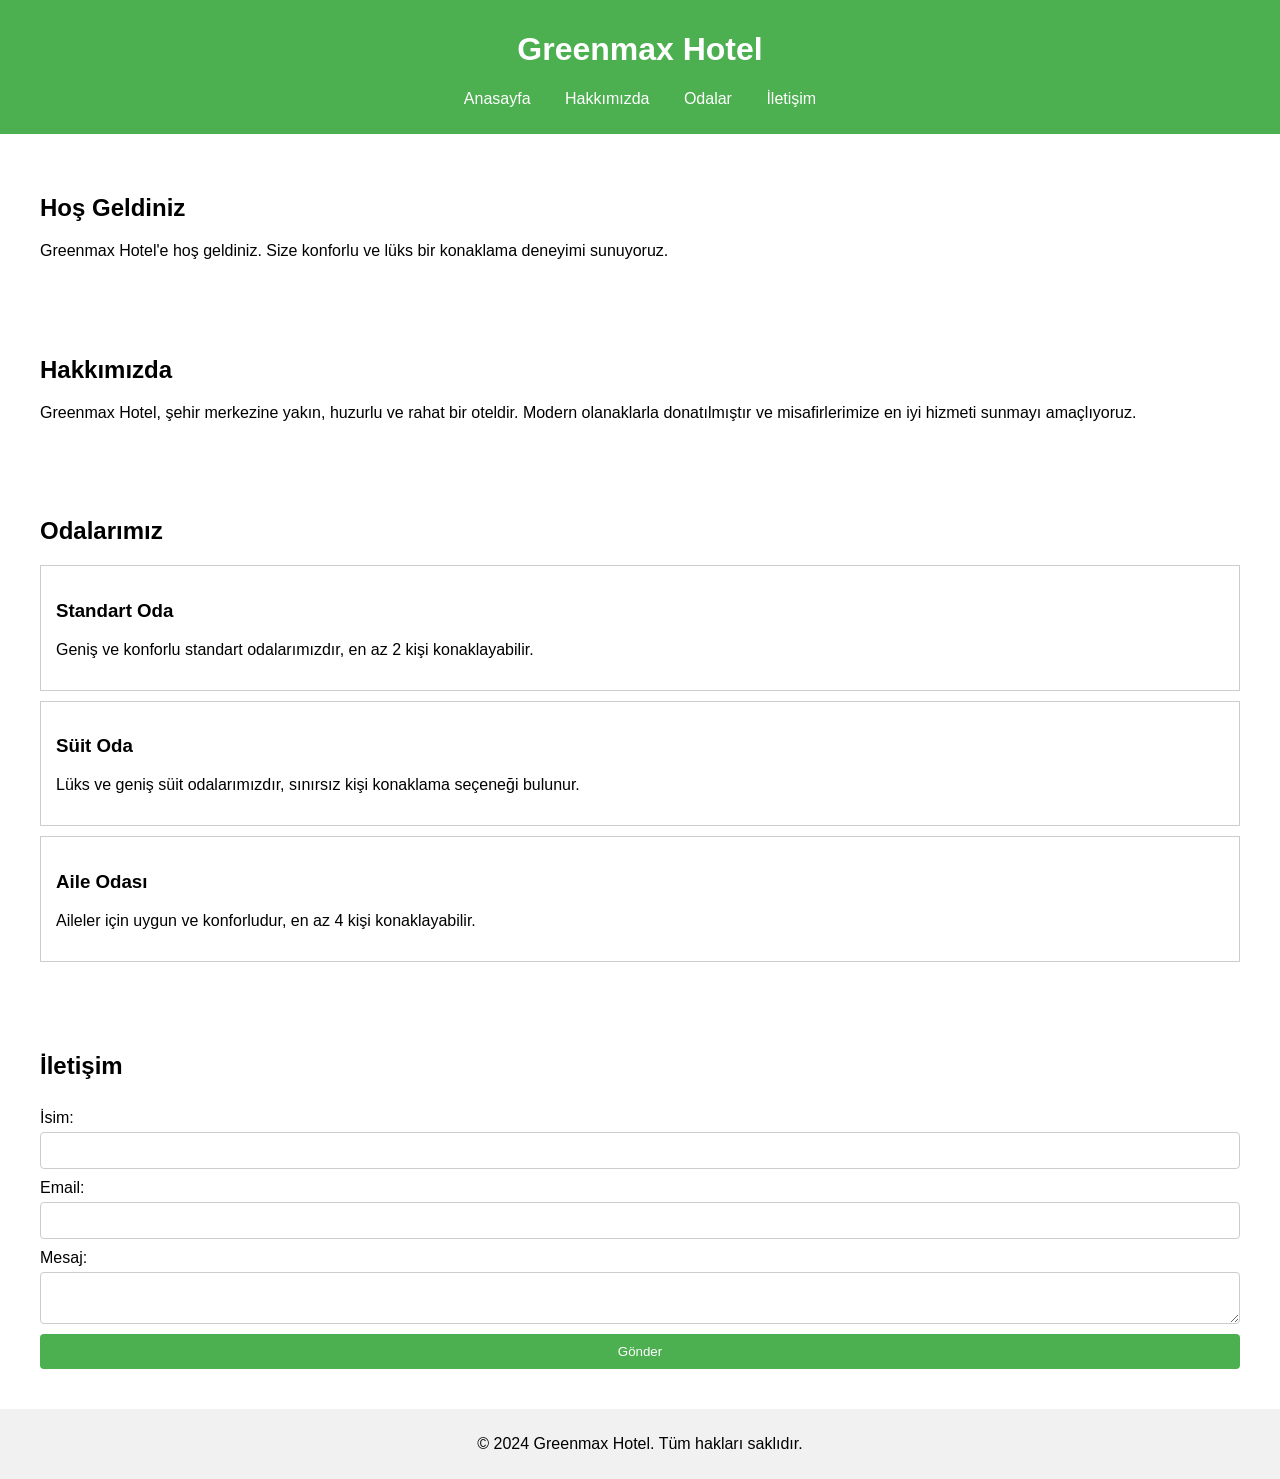
==== hotel.html @ b4421779 "Update hotel.html" ====
<!DOCTYPE html>
<html lang="tr">
<head>
    <meta charset="UTF-8">
    <meta name="viewport" content="width=device-width, initial-scale=1.0">
    <title>Greenmax Hotel</title>
    <link rel="stylesheet" href="hotel.css">
</head>
<body>
    <header>
        <h1>Greenmax Hotel</h1>
        <nav>
            <ul>
                <li><a href="#home">Anasayfa</a></li>
                <li><a href="#about">Hakkımızda</a></li>
                <li><a href="#rooms">Odalar</a></li>
                <li><a href="#contact">İletişim</a></li>
            </ul>
        </nav>
    </header>

    <section id="home">
        <h2>Hoş Geldiniz</h2>
        <p>Greenmax Hotel'e hoş geldiniz. Size konforlu ve lüks bir konaklama deneyimi sunuyoruz.</p>
    </section>

    <section id="about">
        <h2>Hakkımızda</h2>
        <p>Greenmax Hotel, şehir merkezine yakın, huzurlu ve rahat bir oteldir. Modern olanaklarla donatılmıştır ve misafirlerimize en iyi hizmeti sunmayı amaçlıyoruz.</p>
    </section>

    <section id="rooms">
        <h2>Odalarımız</h2>
        <div class="room">
            <h3>Standart Oda</h3>
            <p>Geniş ve konforlu standart odalarımızdır, en az 2 kişi konaklayabilir.</p>
        </div>
        <div class="room">
            <h3>Süit Oda</h3>
            <p>Lüks ve geniş süit odalarımızdır, sınırsız kişi konaklama seçeneği bulunur.</p>
        </div>
        <div class="room">
            <h3>Aile Odası</h3>
            <p>Aileler için uygun ve konforludur, en az 4 kişi konaklayabilir.</p>
        </div>
    </section>

    <section id="contact">
        <h2>İletişim</h2>
        <form id="contactForm">
            <label for="name">İsim:</label>
            <input type="text" id="name" name="name" required>
            <label for="email">Email:</label>
            <input type="email" id="email" name="email" required>
            <label for="message">Mesaj:</label>
            <textarea id="message" name="message" required></textarea>
            <button type="submit">Gönder</button>
        </form>
    </section>

    <footer>
        <p>&copy; 2024 Greenmax Hotel. Tüm hakları saklıdır.</p>
    </footer>

    <script src="hotel.js"></script>
</body>
</html>
---- hotel.css ----
body {
    font-family: Arial, sans-serif;
    margin: 0;
    padding: 0;
    box-sizing: border-box;
}

header {
    background-color: #4CAF50;
    color: white;
    padding: 10px 0;
    text-align: center;
}

nav ul {
    list-style-type: none;
    padding: 0;
}

nav ul li {
    display: inline;
    margin: 0 15px;
}

nav ul li a {
    color: white;
    text-decoration: none;
}

section {
    padding: 20px;
    margin: 20px;
}

.room {
    border: 1px solid #ccc;
    padding: 15px;
    margin: 10px 0;
}

form {
    display: flex;
    flex-direction: column;
}

form label {
    margin-top: 10px;
}

form input, form textarea {
    padding: 10px;
    margin-top: 5px;
    border: 1px solid #ccc;
    border-radius: 4px;
}

form button {
    margin-top: 10px;
    padding: 10px;
    background-color: #4CAF50;
    color: white;
    border: none;
    border-radius: 4px;
    cursor: pointer;
}

form button:hover {
    background-color: #45a049;
}

footer {
    background-color: #f1f1f1;
    text-align: center;
    padding: 10px 0;
    margin-top: 20px;
}
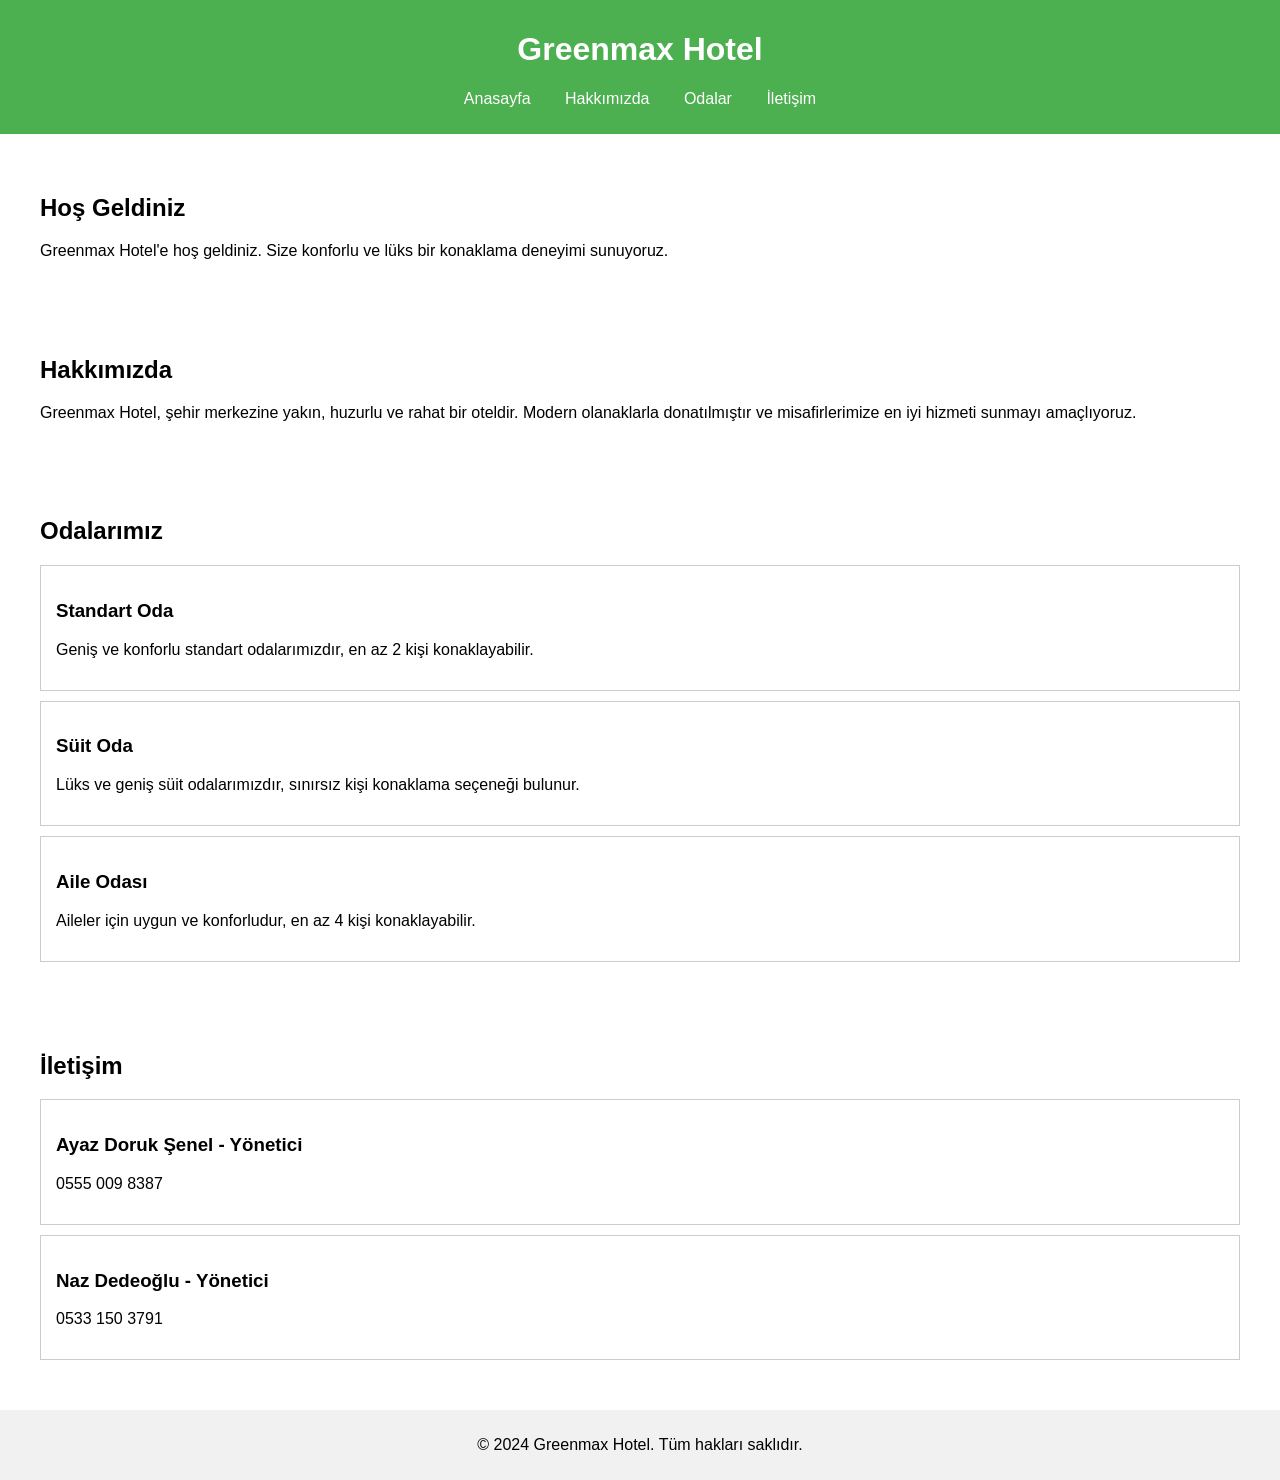
==== commit bada3853: "Update hotel.html" ====
--- a/hotel.html
+++ b/hotel.html
@@ -47,15 +47,14 @@
 
     <section id="contact">
         <h2>İletişim</h2>
-        <form id="contactForm">
-            <label for="name">İsim:</label>
-            <input type="text" id="name" name="name" required>
-            <label for="email">Email:</label>
-            <input type="email" id="email" name="email" required>
-            <label for="message">Mesaj:</label>
-            <textarea id="message" name="message" required></textarea>
-            <button type="submit">Gönder</button>
-        </form>
+        <div class="room">
+            <h3>Ayaz Doruk Şenel - Yönetici</h3>
+            <p>0555 009 8387</p>
+        </div>
+        <div class="room">
+            <h3>Naz Dedeoğlu - Yönetici</h3>
+            <p>0533 150 3791</p>
+        </div>
     </section>
 
     <footer>
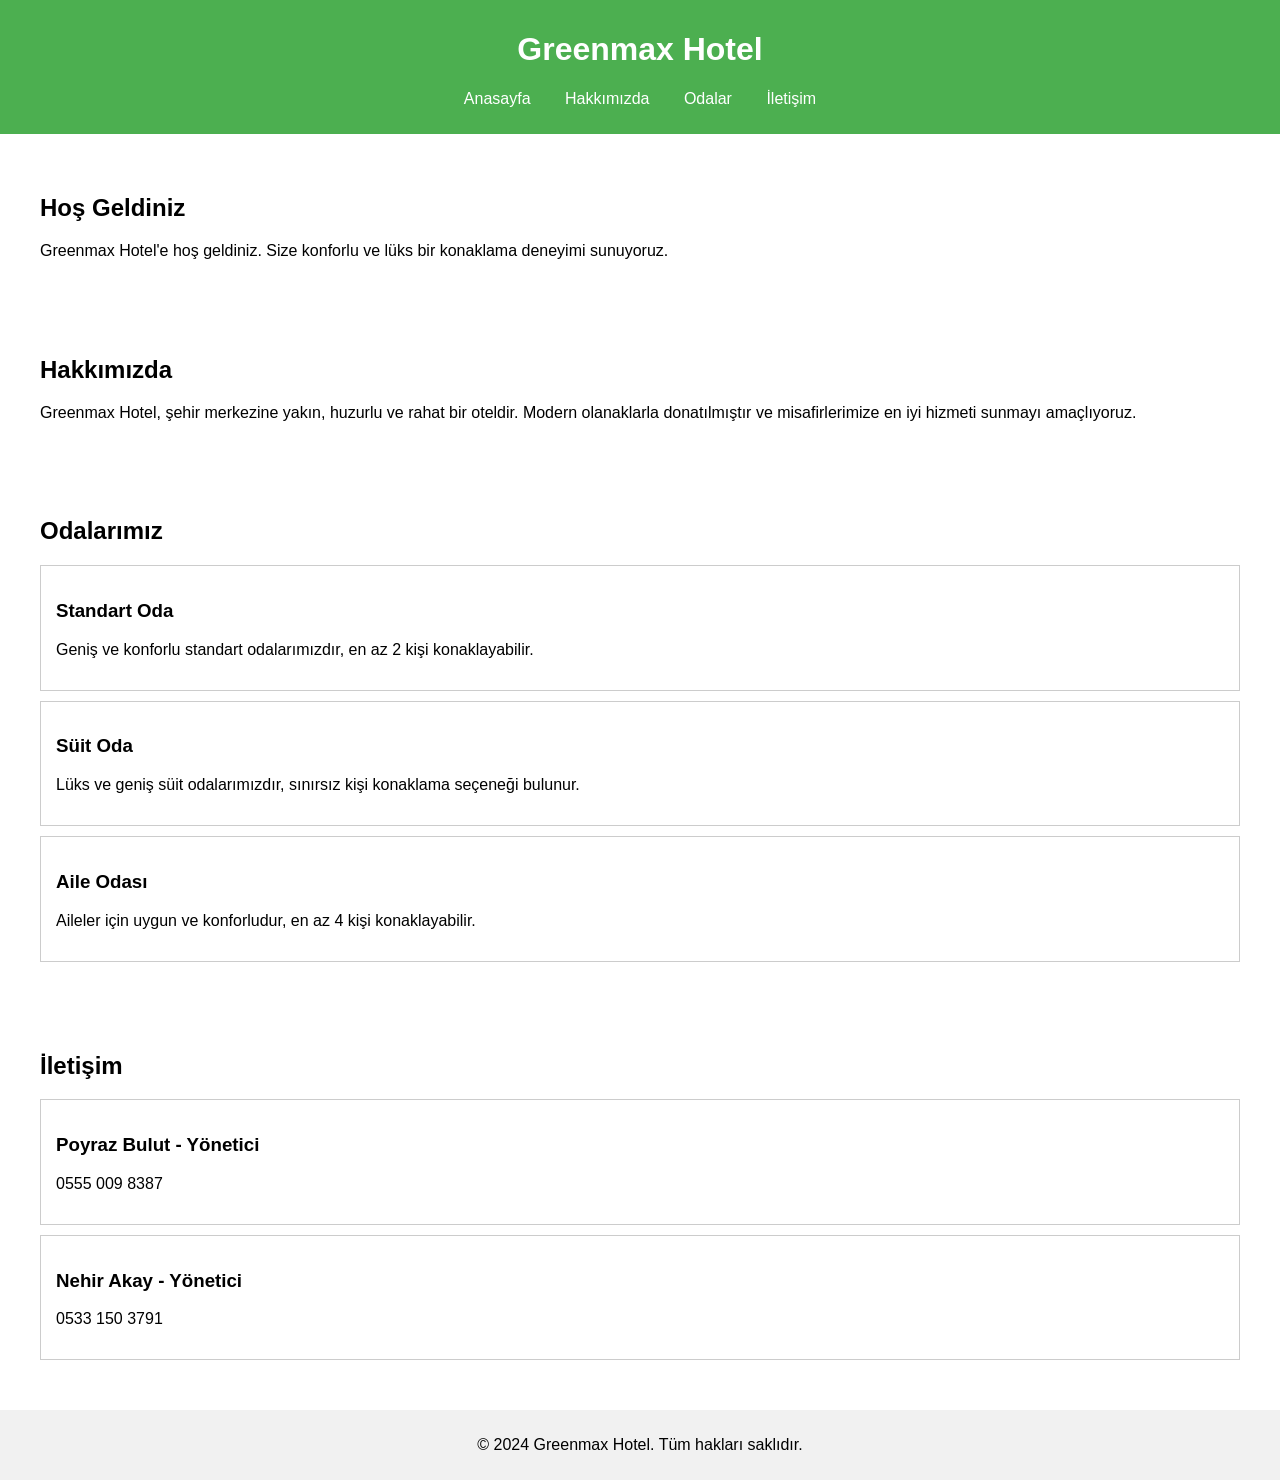
==== commit 05d9649c: "Update hotel.html" ====
--- a/hotel.html
+++ b/hotel.html
@@ -48,11 +48,11 @@
     <section id="contact">
         <h2>İletişim</h2>
         <div class="room">
-            <h3>Ayaz Doruk Şenel - Yönetici</h3>
+            <h3>Poyraz Bulut - Yönetici</h3>
             <p>0555 009 8387</p>
         </div>
         <div class="room">
-            <h3>Naz Dedeoğlu - Yönetici</h3>
+            <h3>Nehir Akay - Yönetici</h3>
             <p>0533 150 3791</p>
         </div>
     </section>
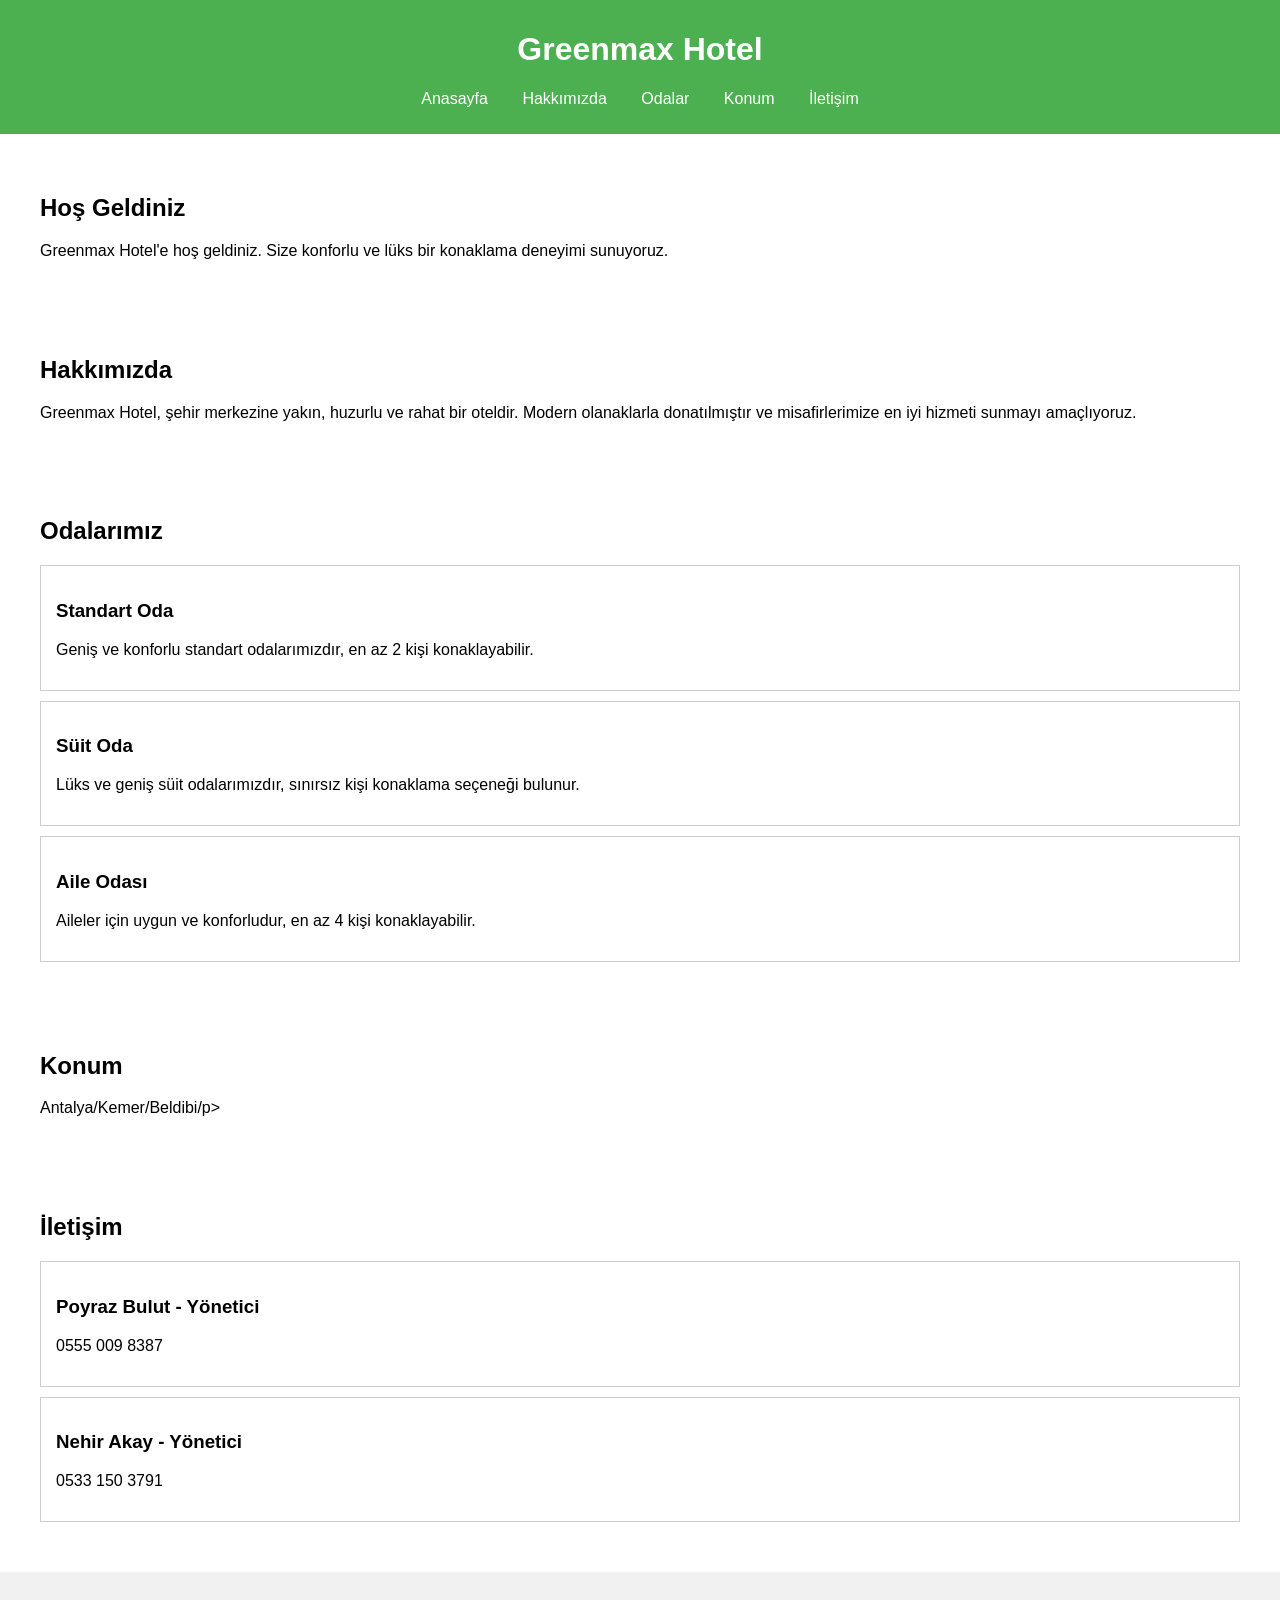
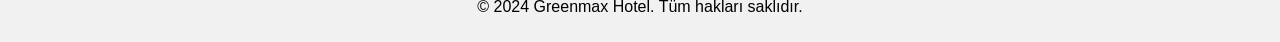
==== commit e178c724: "Update hotel.html" ====
--- a/hotel.html
+++ b/hotel.html
@@ -14,6 +14,7 @@
                 <li><a href="#home">Anasayfa</a></li>
                 <li><a href="#about">Hakkımızda</a></li>
                 <li><a href="#rooms">Odalar</a></li>
+                <li><a href="#konum">Konum</a></li>
                 <li><a href="#contact">İletişim</a></li>
             </ul>
         </nav>
@@ -44,7 +45,11 @@
             <p>Aileler için uygun ve konforludur, en az 4 kişi konaklayabilir.</p>
         </div>
     </section>
-
+    <section id="konum">
+        <h2>Konum</h2>
+        <p>Antalya/Kemer/Beldibi/p>
+        </div>
+    </section>
     <section id="contact">
         <h2>İletişim</h2>
         <div class="room">
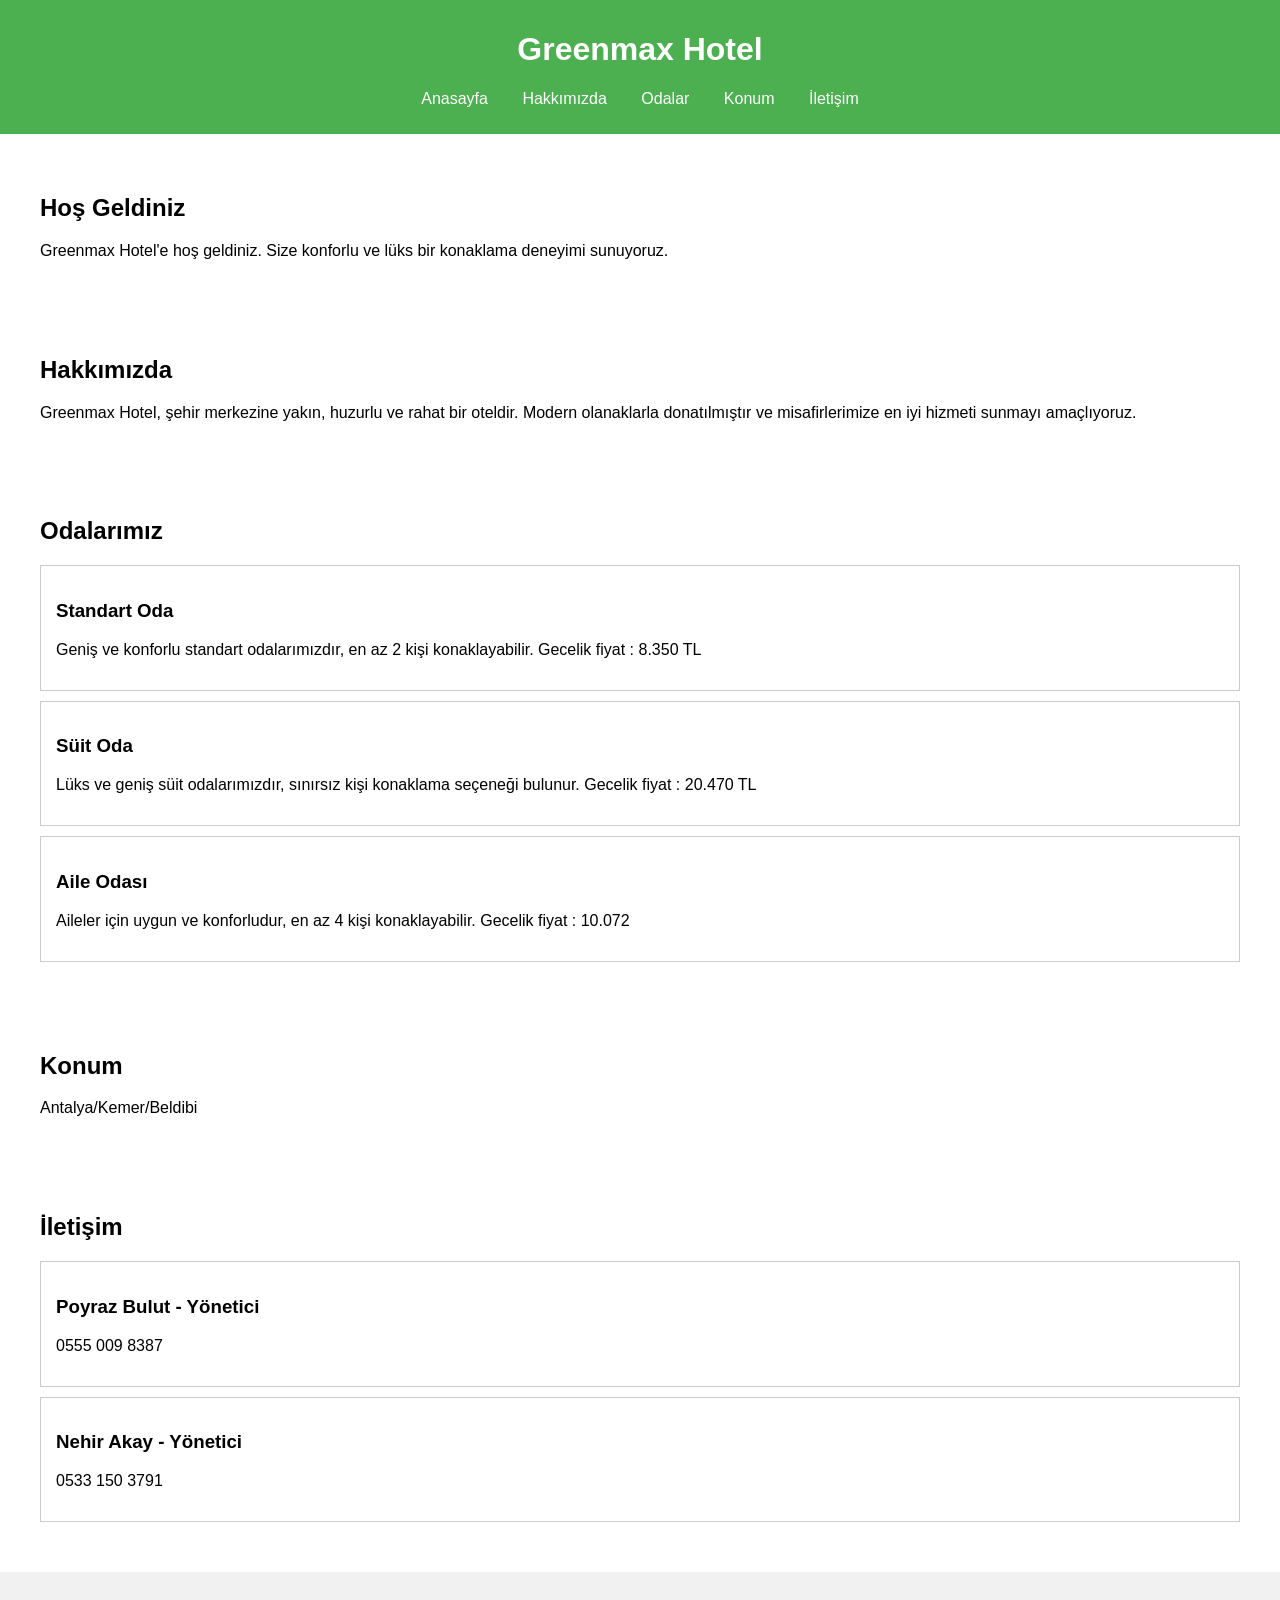
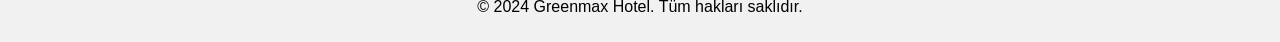
==== commit cb70f4ac: "Update hotel.html" ====
--- a/hotel.html
+++ b/hotel.html
@@ -34,20 +34,20 @@
         <h2>Odalarımız</h2>
         <div class="room">
             <h3>Standart Oda</h3>
-            <p>Geniş ve konforlu standart odalarımızdır, en az 2 kişi konaklayabilir.</p>
+            <p>Geniş ve konforlu standart odalarımızdır, en az 2 kişi konaklayabilir.     Gecelik fiyat : 8.350 TL</p>
         </div>
         <div class="room">
             <h3>Süit Oda</h3>
-            <p>Lüks ve geniş süit odalarımızdır, sınırsız kişi konaklama seçeneği bulunur.</p>
+            <p>Lüks ve geniş süit odalarımızdır, sınırsız kişi konaklama seçeneği bulunur.     Gecelik fiyat : 20.470 TL</p>
         </div>
         <div class="room">
             <h3>Aile Odası</h3>
-            <p>Aileler için uygun ve konforludur, en az 4 kişi konaklayabilir.</p>
+            <p>Aileler için uygun ve konforludur, en az 4 kişi konaklayabilir.     Gecelik fiyat : 10.072</p>
         </div>
     </section>
     <section id="konum">
         <h2>Konum</h2>
-        <p>Antalya/Kemer/Beldibi/p>
+        <p>Antalya/Kemer/Beldibi</p>
         </div>
     </section>
     <section id="contact">
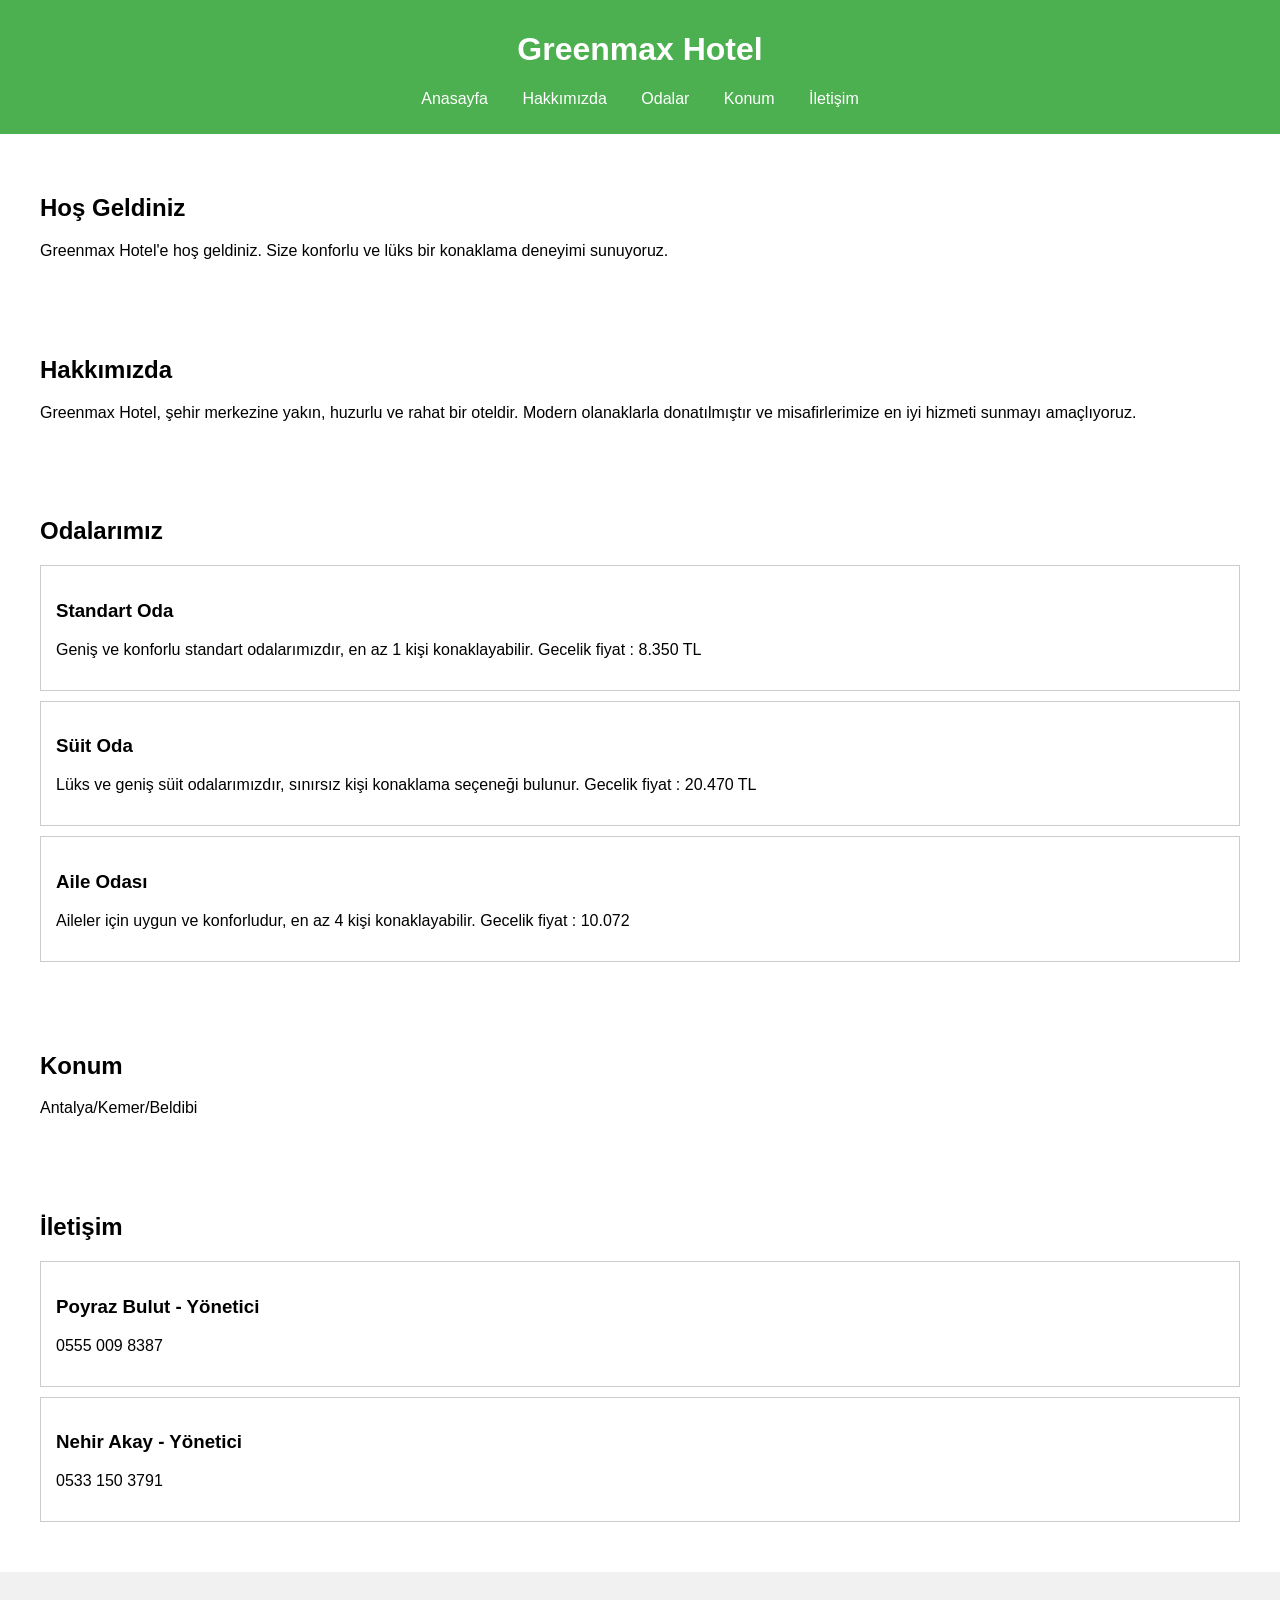
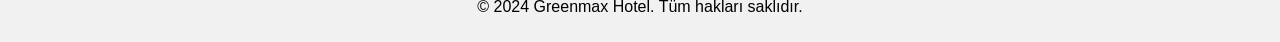
==== commit e7036c14: "Update hotel.html" ====
--- a/hotel.html
+++ b/hotel.html
@@ -34,7 +34,7 @@
         <h2>Odalarımız</h2>
         <div class="room">
             <h3>Standart Oda</h3>
-            <p>Geniş ve konforlu standart odalarımızdır, en az 2 kişi konaklayabilir.     Gecelik fiyat : 8.350 TL</p>
+            <p>Geniş ve konforlu standart odalarımızdır, en az 1 kişi konaklayabilir.     Gecelik fiyat : 8.350 TL</p>
         </div>
         <div class="room">
             <h3>Süit Oda</h3>
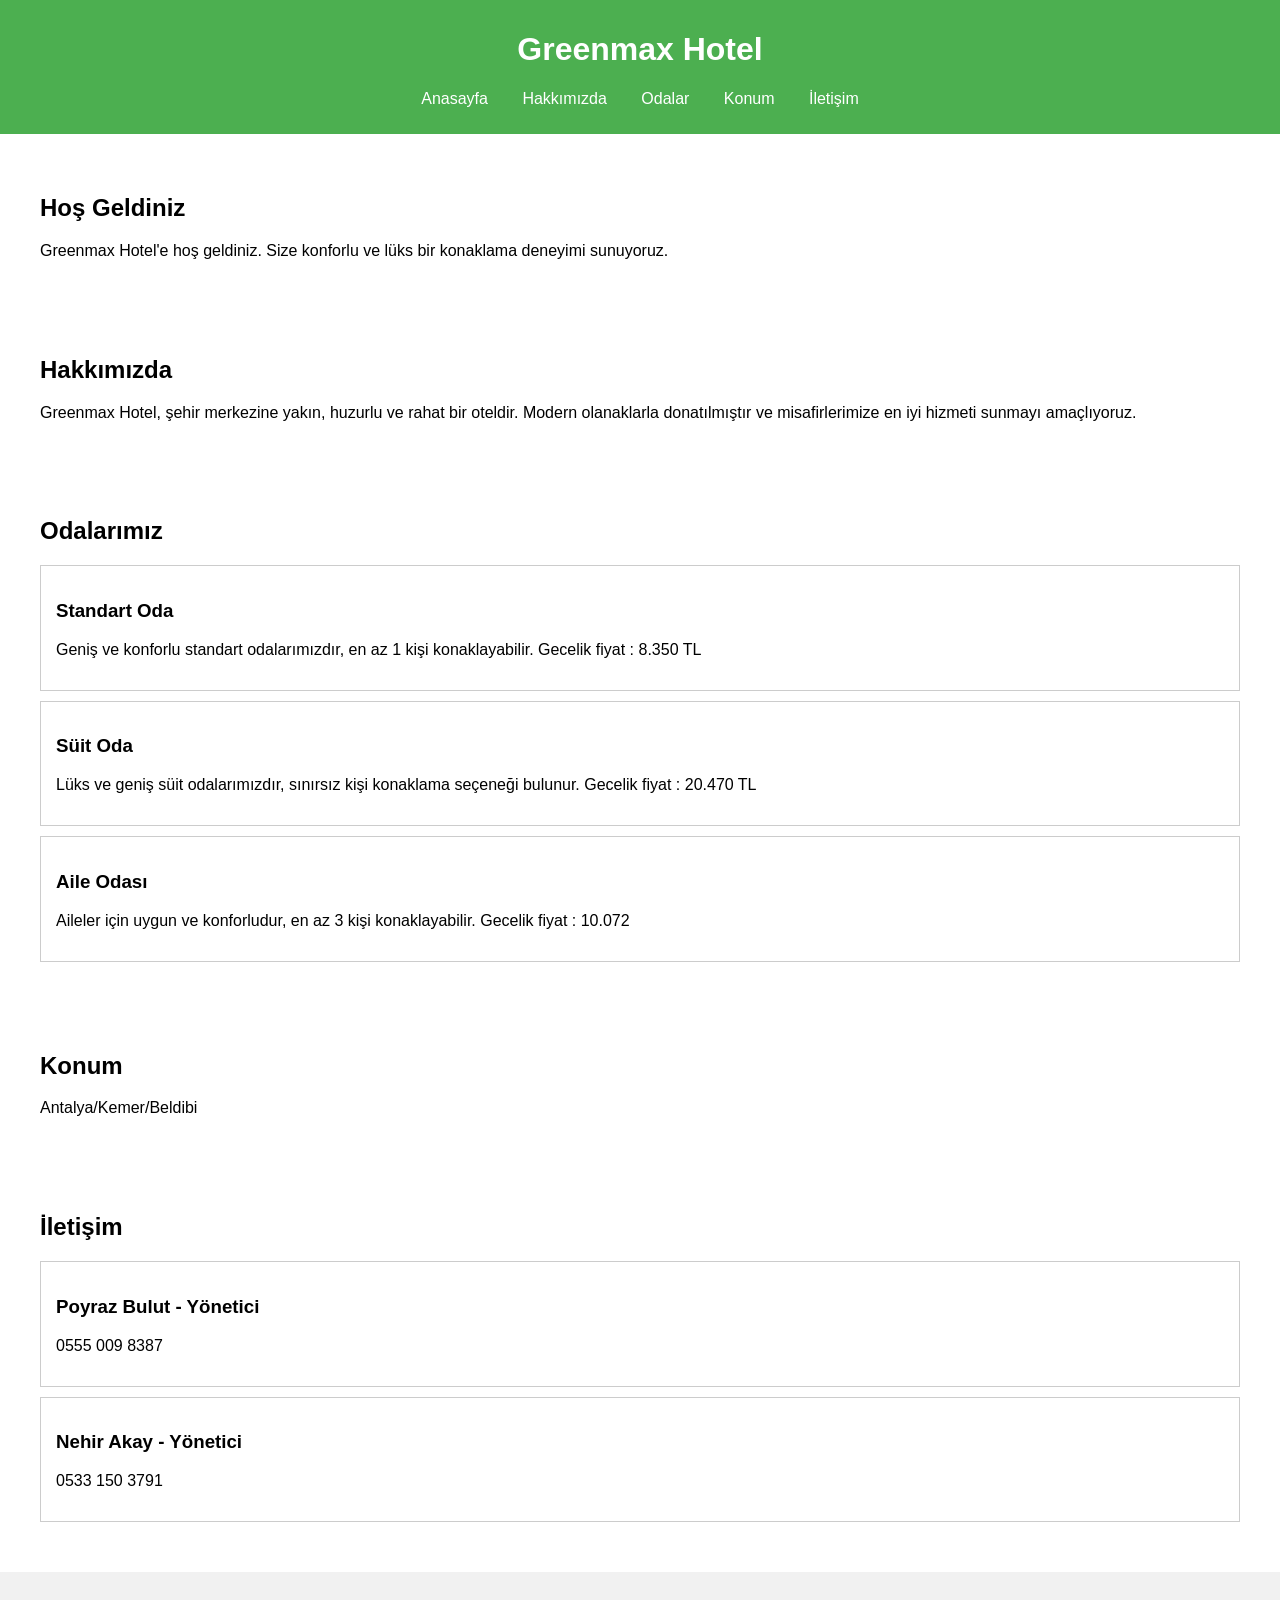
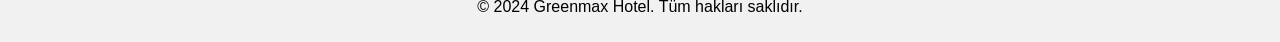
==== commit 4e323aba: "Update hotel.html" ====
--- a/hotel.html
+++ b/hotel.html
@@ -42,7 +42,7 @@
         </div>
         <div class="room">
             <h3>Aile Odası</h3>
-            <p>Aileler için uygun ve konforludur, en az 4 kişi konaklayabilir.     Gecelik fiyat : 10.072</p>
+            <p>Aileler için uygun ve konforludur, en az 3 kişi konaklayabilir.     Gecelik fiyat : 10.072</p>
         </div>
     </section>
     <section id="konum">
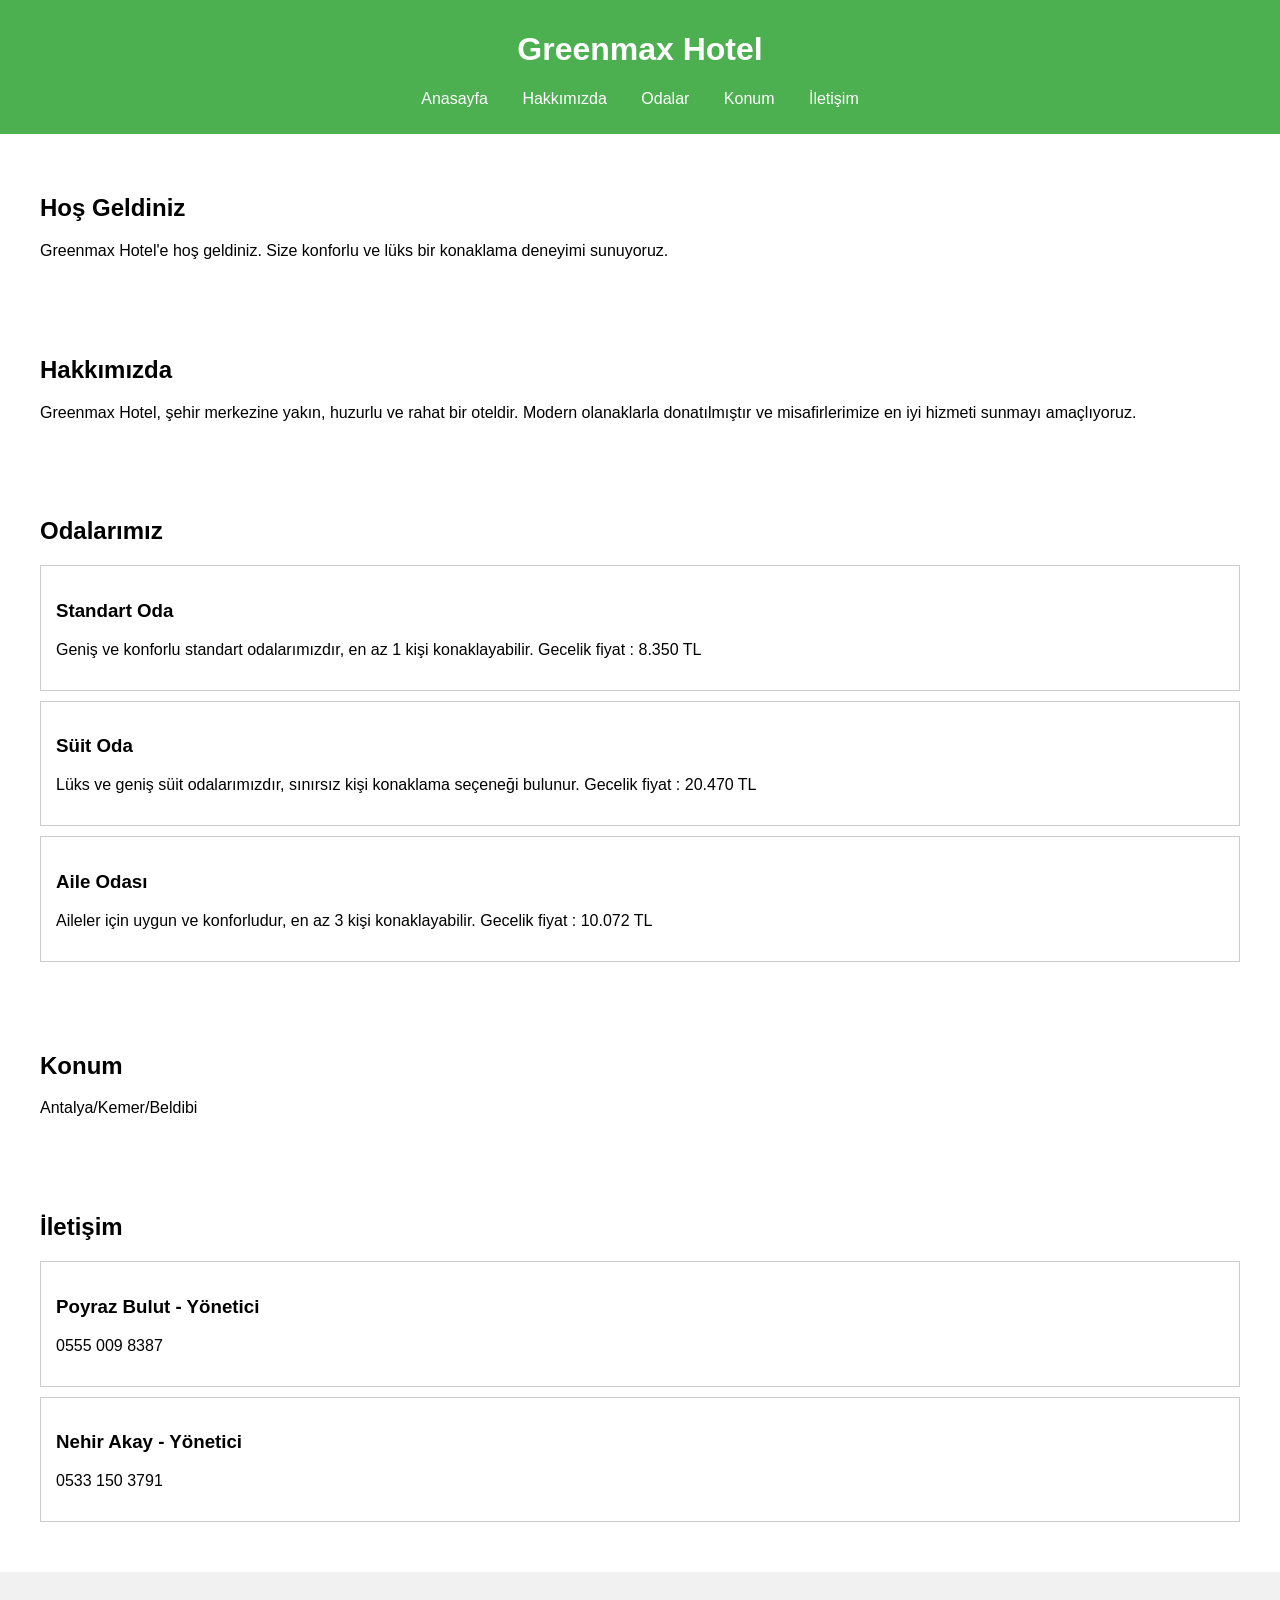
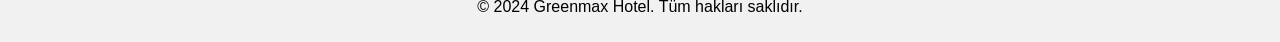
==== commit 19b7b336: "Update hotel.html" ====
--- a/hotel.html
+++ b/hotel.html
@@ -42,7 +42,7 @@
         </div>
         <div class="room">
             <h3>Aile Odası</h3>
-            <p>Aileler için uygun ve konforludur, en az 3 kişi konaklayabilir.     Gecelik fiyat : 10.072</p>
+            <p>Aileler için uygun ve konforludur, en az 3 kişi konaklayabilir.     Gecelik fiyat : 10.072 TL</p>
         </div>
     </section>
     <section id="konum">
